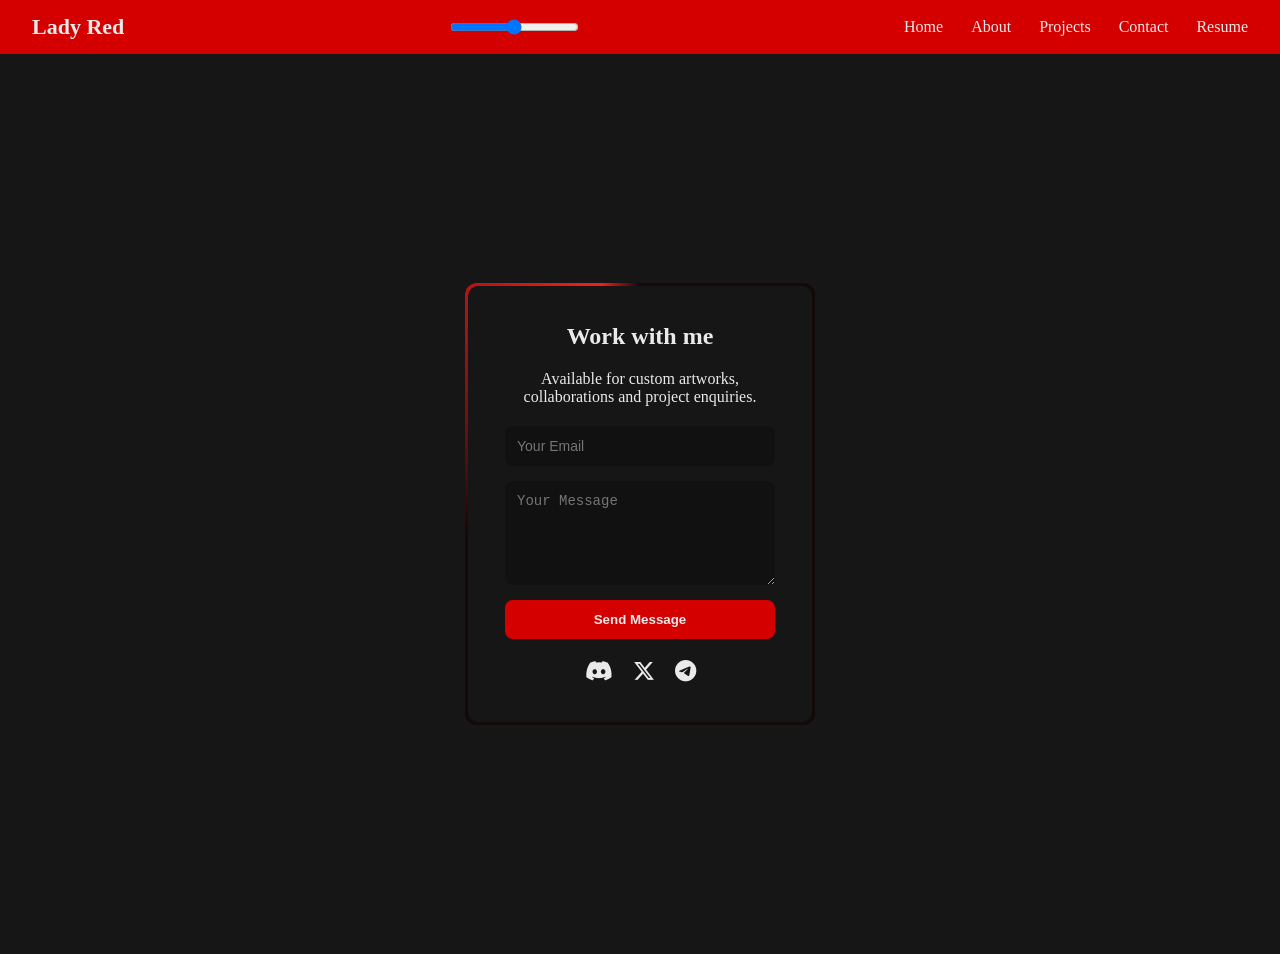
==== contact.html @ 758351e5 "Add projects page with fullscreen lightbox" ====
<!DOCTYPE html>
<html lang="en">

<head>
    <meta charset="UTF-8">
    <meta name="viewport" content="width=device-width, initial-scale=1.0">
    <title>Document</title>
    <link rel="stylesheet" href="style.css">
    <link rel="stylesheet" href="https://cdnjs.cloudflare.com/ajax/libs/font-awesome/6.5.0/css/all.min.css">
</head>

<body>

    <header class="navbar">
        <div class="logo">Lady Red</div>

        <div class="star-toggle" id="menuToggle">✦</div>
        <input type="range" min="0" max="100" value="50" id="themeSlider">

        <nav class="nav-menu" id="navMenu">
            <ul class="nav-links">
                <li><a href="index.html">Home</a></li>
                <li><a href="#about">About</a></li>
                <li><a href="projects.html">Projects</a></li>
                <li><a href="#contact">Contact</a></li>
                <li><a href="resume.pdf" download>Resume</a></li>
            </ul>
        </nav>
    </header>

    <section id="contact">
        <div class="contact-card">
            <h2>Work with me</h2>
            <p>Available for custom artworks, collaborations and project enquiries.</p>

            <form>
                <input type="email" placeholder="Your Email" required>

                <textarea placeholder="Your Message" rows="5" required></textarea>

                <button type="submit">Send Message</button>
            </form>
        

        <div class="socials">
            <a href="https://discord.gg/Lxdy_rxd"><i class="fa-brands fa-discord"></i></a>
            <a href="https://x.com/Lxdy_rxd"><i class="fa-brands fa-x-twitter"></i></a>
            <a href="https://t.me/Lxdy_rxd"><i class="fa-brands fa-telegram"></i></a>
        </div>

        </div>

    </section>

    <button id="scrollTopBtn" class="scroll-tab">↑</button>
    <script src="script.js"></script>

</body>

</html>
---- style.css ----
:root {
  --bg: #161616;
  --nav: #d40000;
  --accent: #ff1a1a;
  --text: #eaeaea;
}

* {
  margin: 0;
  padding: 0;
  box-sizing: border-box;
}

html,
body {
  overflow-x: hidden;
}

body {
  font-family: Georgia, serif;
  background: var(--bg);
  color: var(--text);
  transition: background-color 0.35s ease, color 0.35s ease;
}

.scroll-tab {
  display: none;
  position: fixed;
  bottom: 25px;
  right: 25px;

  width: 50px;
  height: 50px;
  border-radius: 50%;

  border: none;
  outline: none;

  background: #d40000;
  color: white;
  font-size: 22px;
  font-weight: bold;

  cursor: pointer;

  box-shadow: 0 4px 12px rgba(0, 0, 0, 0.2);

  transition: all 0.3s ease;
}

.navbar {
  position: sticky;
  top: 0;
  background: var(--nav);
  display: flex;
  align-items: center;
  justify-content: space-between;
  padding: 14px 32px;
  z-index: 1000;
}

.logo {
  font-size: 22px;
  font-weight: bold;
}

.nav-links {
  list-style: none;
  display: flex;
  gap: 28px;
}

.nav-links a {
  color: var(--text);
  text-decoration: none;
}

.star-toggle {
  position: fixed;
  top: 8px;
  right: 5px;
  font-size: 26px;
  cursor: pointer;
  z-index: 1001;

  display: none;

  transition: transform 0.4s ease, color 0.3s ease;
}

.star-toggle {
  position: fixed;
  top: 8px;
  right: 5px;
  font-size: 28px;
  cursor: pointer;
  z-index: 1001;

  display: none;
  /* hidden by default */
  transition: transform 0.4s ease, color 0.3s ease;
}

/* Spin animation */
.star-toggle.active {
  animation: spin 0.8s linear infinite;
}

@keyframes spin {
  from {
    transform: rotate(0deg);
  }

  to {
    transform: rotate(360deg);
  }
}

/* Show toggle only on small screens */
@media (max-width: 768px) {
  .star-toggle {
    display: block;
  }
}

.hero {
  min-height: calc(100vh - 70px);
  display: flex;
  align-items: center;
  justify-content: center;
  padding: 20px;
}

.hero-content {
  max-width: 650px;
  width: 100%;
}

.hero-intro {
  display: flex;
  flex-direction: column;
  align-items: center;
  text-align: center;
}

.hero-img {
  width: 180px;
  height: 180px;
  border-radius: 50%;
  object-fit: cover;
  border: 4px solid var(--nav);
  margin-bottom: 18px;
}

.hero h1 {
  font-size: 42px;
}

.hero p {
  font-size: 18px;
  margin-top: 6px;
  opacity: 0.85;
}

span {
 color: var(--nav); 
}

.slide-name {
  color: var(--nav);
  display: inline-block;
  opacity: 0;
  transform: translateX(20px);
  animation: slideIn 1s ease-out forwards;
  animation-delay: 0.4s;
}

@keyframes slideIn {
  to {
    opacity: 1;
    transform: translateX(0);
  }
}

.hero-buttons {
  margin-top: 28px;
  display: flex;
  justify-content: center;
  gap: 18px;
  flex-wrap: wrap;
}

.btn {
  padding: 12px 26px;
  border-radius: 30px;
  text-decoration: none;
  font-size: 15px;
}

.btn.primary {
  background: var(--nav);
  color: var(--text);
}

.btn.outline {
  border: 2px solid var(--nav);
  color: var(--text);
}

.section {
  min-height: 100vh;
  padding: 12px 12px;
}

@media (max-width: 768px) {

  .star-toggle {
    display: block;
  }

  .nav-menu {
    position: fixed;
    top: 0;
    right: -100%;
    width: 260px;
    height: 100vh;

    background: var(--nav);
    /* <-- use the same navbar color */

    display: flex;
    align-items: center;
    justify-content: center;

    transition: right 0.4s ease, background-color 0.35s ease;
  }

  .nav-menu.open {
    right: 0;
  }

  .nav-links {
    flex-direction: column;
    padding: 100px 30px;
    gap: 24px;
  }

  .nav-links a {
    color: white;
    text-decoration: none;
    font-size: 18px;
  }

  .hero {
    padding-top: 3px;
  }

  .hero-img {
    width: 200px;
    height: 200px;
    margin-bottom: 12px;
  }

  .hero h1 {
    font-size: 30px;
    line-height: 1.17;
    margin-bottom: 7px;
  }

  .hero p {
    font-size: 16px;
    margin-top: 6px;
  }

  .hero-buttons {
    margin-top: 26px;
  }
}

.heading {
  font-size: 48px;
  text-align: center;
  margin-bottom: 40px;
  font-weight: 800;
  letter-spacing: 1px;
}


@media (max-width: 1000px) {
  .masonry {
    grid-template-columns: repeat(2, 1fr);
  }
}

@media (max-width: 600px) {
  .masonry {
    grid-template-columns: repeat(2, 1fr);
    gap: 10px;
  }

}

.lightbox {
  position: fixed;
  top: 0;
  left: 0;
  width: 100%;
  height: 100%;
  background: rgba(0, 0, 0, 0.9);
  display: none;
  align-items: center;
  justify-content: center;
  z-index: 100;
  padding: 40px;
}

.lightbox.active{
display:flex;
}

.lightbox-content{
max-width:900px;
width:100%;
text-align:center;
}

.lightbox img{
width:100%;
max-height:70vh;
object-fit:contain;
margin-bottom:20px;
}

.lightbox-details{
color:white;
}

.close-lightbox{
position:absolute;
top:20px;
right:30px;
font-size:30px;
cursor:pointer;
color:white;
}

.lightbox img {
  max-width: 90%;
  max-height: 90%;
}

.projects-page .lightbox {
  position: fixed;
  top: 0;
  left: 0;
  width: 100%;
  height: 100%;
  background: rgba(0, 0, 0, 0.9);
  display: none;
  align-items: center;
  justify-content: center;
  z-index: 100;
}

.projects-page .lightbox img {
  max-width: 90%;
  max-height: 90vh;
  border-radius: 12px;
  box-shadow: 0 8px 30px rgba(0,0,0,0.5);
}

.projects-page .lightbox-content {
  display: flex;
  flex-direction: column;
  align-items: center;
  max-width: 90%;
  max-height: 90%;
  text-align: left;
  color: white;
}

.projects-page .lightbox-info {
  background: rgba(0,0,0,0.7);
  padding: 12px;
  margin-top: 12px;
  border-radius: 8px;
  width: 100%;
}

@media (max-width: 768px) {
  .projects-page .lightbox img {
    max-width: 95%;
    max-height: 70vh;
  }
}

.projects-page .lightbox-content {
  display: flex;
  flex-direction: column;
  align-items: center;
  max-width: 90%;
  max-height: 90%;
  text-align: left;
  color: white;
}

.projects-page .lightbox-info {
  background: rgba(0, 0, 0, 0.7);
  padding: 12px;
  margin-top: 12px;
  /* give space from image */
  border-radius: 8px;
  width: 100%;
  box-sizing: border-box;
}

.projects-page .lightbox-info h3,
.projects-page .lightbox-info span,
.projects-page .lightbox-info p {
  margin: 4px 0;
  color: #fff;
}

.masonry {
  display: grid;
  grid-template-columns: repeat(auto-fill, minmax(250px, 1fr));
  grid-auto-rows: 10px;
  gap: 15px;
}

@media (max-width: 1000px) {
  .masonry {
    grid-template-columns: repeat(2, 1fr);
  }
}

@media (max-width: 600px) {
  .masonry {
    grid-template-columns: repeat(2, 1fr);
    gap: 10px;
  }
}

.item {
  overflow: hidden;
  border-radius: 12px;
  display: grid;
  width: 100%;
  display: block;
}

.item img {
  max-width: 100%;
  height: 100%;
  display: block;
  object-fit: cover;
  border-radius: 12px;
  transition: transform 0.3s ease;
}

.item:hover img {
  transform: scale(1.05);
}

.item:nth-child(1) {
  grid-row: span 25;
}

.item:nth-child(15) {
  grid-row: span 15;
}

.item:nth-child(25) {
  grid-row: span 20;
}

.item:nth-child(21) {
  grid-row: span 10;
}

.item:nth-child(19) {
  grid-row: span 25;
}

.item:nth-child(11) {
  grid-row: span 15;
}

.item:nth-child(2) {
  grid-row: span 20;
}

.item:nth-child(20) {
  grid-row: span 10;
}

.item:nth-child(12) {
  grid-row: span 25;
}

.item:nth-child(5) {
  grid-row: span 15;
}

.item:nth-child(9) {
  grid-row: span 20;
}

.item:nth-child(24) {
  grid-row: span 10;
}

.item:nth-child(14) {
  grid-row: span 25;
}

.item:nth-child(4) {
  grid-row: span 15;
}

.item:nth-child(17) {
  grid-row: span 20;
}

.item:nth-child(7) {
  grid-row: span 10;
}

.item:nth-child(23) {
  grid-row: span 25;
}

.item:nth-child(29) {
  grid-row: span 15;
}

.item:nth-child(27) {
  grid-row: span 20;
}

.item:nth-child(18) {
  grid-row: span 10;
}

.item:nth-child(6) {
  grid-row: span 25;
}

.item:nth-child(22) {
  grid-row: span 15;
}

.item:nth-child(26) {
  grid-row: span 20;
}

.item:nth-child(30) {
  grid-row: span 10;
}

.item:nth-child(10) {
  grid-row: span 25;
}

.item:nth-child(16) {
  grid-row: span 15;
}

.item:nth-child(13) {
  grid-row: span 20;
}

.item:nth-child(28) {
  grid-row: span 10;
}

.item:nth-child(3) {
  grid-row: span 25;
}

.item:nth-child(8) {
  grid-row: span 15;
}

.card {
  position: relative;
  overflow: hidden;
  border-radius: 12px;
  display: flex;
  flex-direction: column;
  height: 100%;
}

.expand-btn{
position:absolute;
top:10px;
right:10px;
background:rgba(0,0,0,0.6);
color:white;
border:none;
padding:6px 10px;
font-size:18px;
cursor:pointer;
border-radius:6px;
opacity:0;
transition:0.3s;
}

.card:hover .expand-btn{
opacity:1;
}

.card img {
  width: 100%;
  height: 100%;
  object-fit: cover;
  display: block;
  border-radius: 12px;
  transition: transform 0.35s ease, filter 0.35s ease;
}

.card:hover img {
  transform: scale(1.05);
  filter: brightness(1.1);
}

.card-info {
  position: absolute;
  bottom: 0;
  left: 0;
  width: 100%;
  padding: 15px;
  background: linear-gradient(transparent, rgba(0, 0, 0, 0.85));
  color: white;
  opacity: 0;
  transform: translateY(20px);
  transition: all 0.3s ease;
}

.card:hover .card-info {
  opacity: 1;
  transform: translateY(0);
}

.card-info h3 {
  font-size: 18px;
  margin: 0;
}

.card-info .meta {
  display: block;
  font-size: 12px;
  color: #aaa;
  margin: 4px 0 6px;
}

.card-info p {
  font-size: 13px;
  margin: 0;
  color: #ccc;
}

.about-section {
  padding: 80px 10%;
}

.about-title {
  font-size: 4rem;
  color: #D40000;
  margin-bottom: 20px;
}

.about-intro {
  font-size: 1.8rem;
  line-height: 1.9;
  margin-bottom: 40px;
}

.about-stats {
  display: flex;
  gap: 50px;
  margin-bottom: 40px;
  align-items: center;
  justify-content: center;
}

.stat-card {
  padding: 20px 25px;
  border-radius: 12px;
  font-size: 1.4rem;
  text-align: center;
  width: 150px;
  font-weight: bold;
}

.stat-card span {
  color: #D40000;
  font-size: 3rem;
  display: block;
}

.styled-list {
  padding-left: 0;
  font-size: 1.6rem;
  margin-bottom: 40px;
}

.styled-list li {
  position: relative;
  padding-left: 35px;
  margin-bottom: 15px;
}

.styled-list li::before {
  position: absolute;
  left: 0;
  top: 0;
  width: 24px;
  height: 24px;
  
}

.about-grid {
  display: flex;
  gap: 40px;
  flex-wrap: wrap;
}

.about-card {
  padding: 30px;
  border-radius: 12px;
  flex: 1;
  min-width: 250px;
}

.about-card h3 {
  font-size: 2rem;
  color: #D40000;
  margin-bottom: 20px;
}

#contact{
    min-height:100vh;
    display:flex;
    flex-direction:column;
    align-items:center;
    justify-content:center;
    gap:40px;
}

.contact-card{
    position: relative;
    background: var(--bg);
    padding:40px;
    border-radius:12px;
    width:350px;
    color: var(--text);
    overflow: hidden;
}

.contact-card > *{
    position: relative;
    z-index: 2;
}

.contact-card::before{
    content:"";
    position:absolute;
    inset:-3px;
    border-radius:14px;

 background: conic-gradient(
    transparent 0deg,
    transparent 260deg,
    var(--accent) 350deg,
    transparent 360deg
);

    animation: spinBorder 5s linear infinite;
}

.contact-card::after{
    content:"";
    position:absolute;
    inset:3px;
    background: var(--bg);
    border-radius:10px; 
}

@keyframes spinBorder{
    from{
        transform: rotate(0deg);
    }
    to{
        transform: rotate(360deg);
    }
}

.contact-card h2{
    text-align:center;
    margin-bottom:20px;
}

.contact-card p{
  text-align: center;
  margin-bottom: 20px;
}

.contact-card form{
    display:flex;
    flex-direction:column;
    gap:15px;
}

.contact-card input,
.contact-card textarea{
    padding:12px;
    border:none;
    border-radius:8px;
    background: rgba(0,0,0,0.25);
    color: var(--text);
    font-size:14px;
}

.contact-card input:focus,
.contact-card textarea:focus{
    outline:2px solid var(--accent);
}

.contact-card button{
    padding:12px;
    border:none;
    border-radius:8px;
    background: var(--nav);
    color: var(--text);
    font-weight:bold;
    cursor:pointer;
}

.contact-card button:hover{
    background: var(--accent);
}

.contact-card{
    backdrop-filter: blur(6px);
    background: #140909;
}

.socials{
    display:flex;
    justify-content:center;
    gap:20px;
    margin-top:20px;
}

.socials a{
    font-size:22px;
    color:var(--text);
    transition:0.3s;
}

.socials a:hover{
    color:var(--accent);
    transform:scale(1.2);
}
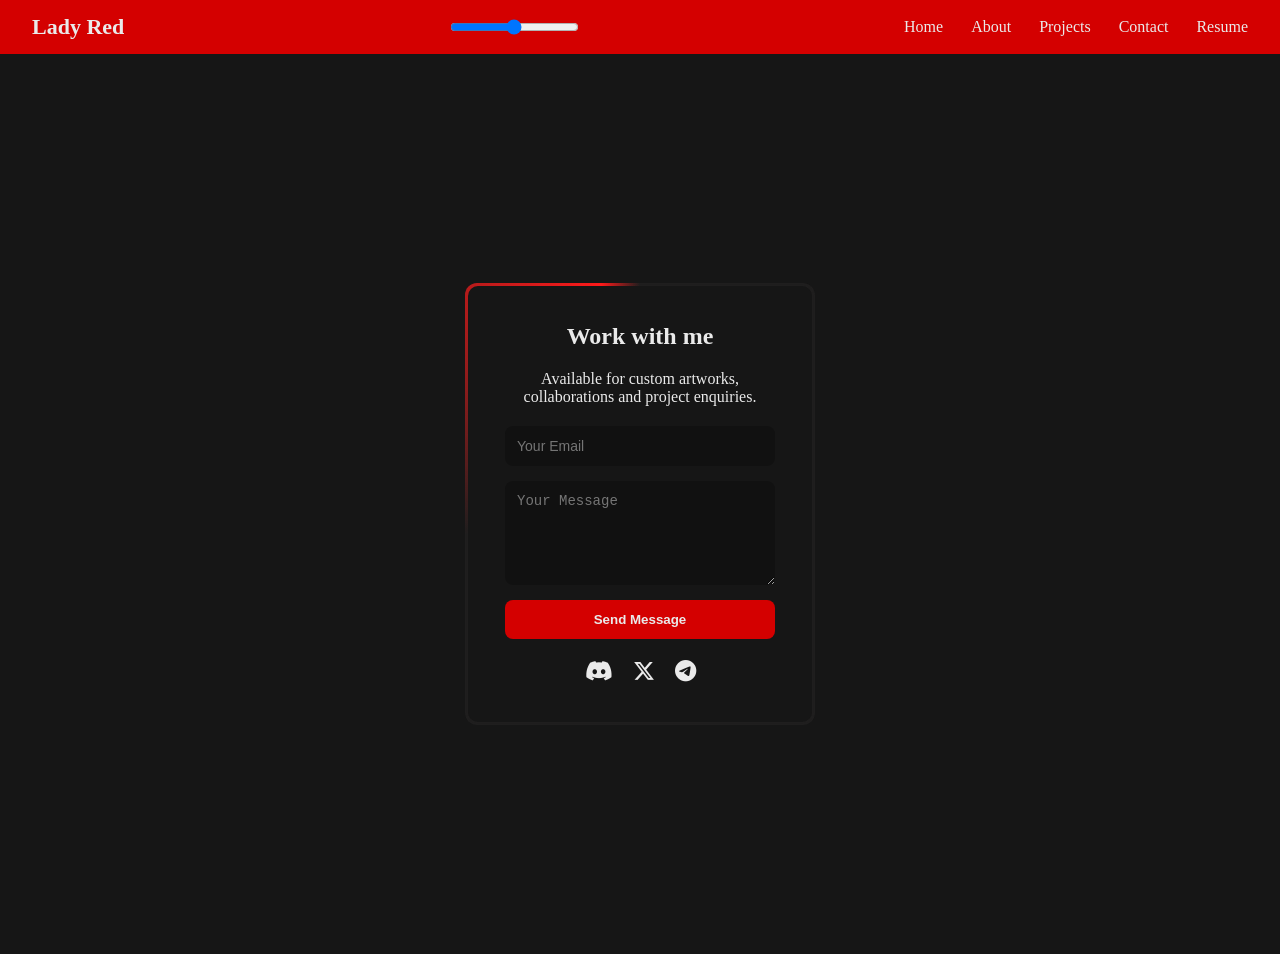
==== commit 8090305b: "Add projects page with fullscreen lightbox" ====
--- a/contact.html
+++ b/contact.html
@@ -34,9 +34,9 @@
             <p>Available for custom artworks, collaborations and project enquiries.</p>
 
             <form>
-                <input type="email" placeholder="Your Email" required>
+                <input type="email" name="email" placeholder="Your Email" required>
 
-                <textarea placeholder="Your Message" rows="5" required></textarea>
+                <textarea placeholder="Your Message" name="Message" rows="5" required></textarea>
 
                 <button type="submit">Send Message</button>
             </form>
--- a/style.css
+++ b/style.css
@@ -116,24 +116,51 @@
   }
 }
 
-/* Show toggle only on small screens */
 @media (max-width: 768px) {
   .star-toggle {
     display: block;
   }
 }
-
 .hero {
   min-height: calc(100vh - 70px);
   display: flex;
   align-items: center;
   justify-content: center;
-  padding: 20px;
+  padding: 40px 20px;
+  background: var(--bg);
+  color: var(--text);
+  overflow: hidden;
+  position: relative;
+}
+
+.hero::before {
+  content: "";
+  position: absolute;
+  top: -50%;
+  left: -50%;
+  width: 200%;
+  height: 200%;
+  background: var(--bg);
+  animation: floatBg 15s linear infinite;
+  z-index: 0;
+}
+
+@keyframes floatBg {
+  0% { transform: rotate(0deg) translate(0,0); }
+  50% { transform: rotate(180deg) translate(30px, -30px); }
+  100% { transform: rotate(360deg) translate(0,0); }
 }
 
 .hero-content {
-  max-width: 650px;
+  position: relative;
+  z-index: 1;
+  max-width: 750px;
   width: 100%;
+  display: flex;
+  flex-direction: column;
+  align-items: center;
+  gap: 25px;
+  animation: fadeInUp 1s ease-out;
 }
 
 .hero-intro {
@@ -141,6 +168,7 @@
   flex-direction: column;
   align-items: center;
   text-align: center;
+  gap: 15px;
 }
 
 .hero-img {
@@ -149,62 +177,117 @@
   border-radius: 50%;
   object-fit: cover;
   border: 4px solid var(--nav);
-  margin-bottom: 18px;
+  box-shadow: 0 12px 40px rgba(212, 0, 0, 0.5);
+  transition: transform 0.5s ease, box-shadow 0.5s ease;
+  animation: floatImg 4s ease-in-out infinite;
+}
+
+.hero-img:hover {
+  transform: scale(1.1) rotate(-3deg);
+  box-shadow: 0 16px 50px rgba(212, 0, 0, 0.7);
+}
+
+@keyframes floatImg {
+  0%, 100% { transform: translateY(0); }
+  50% { transform: translateY(-10px); }
 }
 
 .hero h1 {
-  font-size: 42px;
+  font-size: 40px;
+  font-weight: 700;
+  line-height: 1.2;
+  color: var(--text); 
+  margin-bottom: 12px;
+}
+
+.slide-name {
+  font-size: 48px; 
+  font-weight: 800;
+  color: var(--nav);
+}
+
+.hero h3 {
+  font-weight: 900;
+  font-size: 20px;
+  opacity: 0.9;
+  margin-bottom: 5px;
+}
+
+.hero h3 span {
+  color: var(--accent);
+  font-weight: 900;
+  font-size: 25px;
 }
 
 .hero p {
   font-size: 18px;
-  margin-top: 6px;
+  margin-top: 10px;
+  max-width: 600px;
   opacity: 0.85;
-}
-
-span {
- color: var(--nav); 
-}
-
-.slide-name {
-  color: var(--nav);
-  display: inline-block;
-  opacity: 0;
-  transform: translateX(20px);
-  animation: slideIn 1s ease-out forwards;
-  animation-delay: 0.4s;
-}
-
-@keyframes slideIn {
-  to {
-    opacity: 1;
-    transform: translateX(0);
-  }
+  line-height: 1.5;
 }
 
 .hero-buttons {
-  margin-top: 28px;
   display: flex;
   justify-content: center;
-  gap: 18px;
-  flex-wrap: wrap;
-}
-
-.btn {
-  padding: 12px 26px;
-  border-radius: 30px;
+  align-items: center;
+  gap: 20px;
+  flex-wrap: nowrap;
+}
+
+.hero-buttons .btn {
+  padding: 14px 32px;
+  font-weight: 700;
+  border-radius: 50px;
   text-decoration: none;
-  font-size: 15px;
+  letter-spacing: 1px;
+  transition: all 0.3s ease, transform 0.2s ease;
+  box-shadow: 0 4px 20px rgba(212,0,0,0.4);
 }
 
 .btn.primary {
+  background: linear-gradient(45deg, #d40000, #ff1a1a);
+  color: #fff;
+}
+
+.btn.primary:hover {
+  background: linear-gradient(45deg, #ff1a1a, #d40000);
+  transform: translateY(-3px) scale(1.05);
+  box-shadow: 0 8px 25px rgba(255,26,26,0.6);
+}
+
+.btn.outline {
+  border: 2px solid var(--nav);
+  color: var(--nav);
+  background: transparent;
+}
+
+.btn.outline:hover {
   background: var(--nav);
   color: var(--text);
-}
-
-.btn.outline {
-  border: 2px solid var(--nav);
-  color: var(--text);
+  transform: translateY(-3px) scale(1.05);
+  box-shadow: 0 8px 25px rgba(212,0,0,0.5);
+}
+
+/* Animation */
+@keyframes fadeInUp {
+  0% { opacity: 0; transform: translateY(20px); }
+  100% { opacity: 1; transform: translateY(0); }
+}
+
+/* Responsive */
+@media (max-width: 768px) {
+  .hero h1 { font-size: 38px; }
+  .hero h3 { font-size: 18px; }
+  .hero p { font-size: 16px; }
+  .hero-buttons { gap: 15px; }
+}
+
+@media (max-width: 480px) {
+  .hero h1 { font-size: 28px; }
+  .hero h3 { font-size: 16px; }
+  .hero p { font-size: 14px; }
+  .hero-buttons { gap: 12px; justify-content: center; }
 }
 
 .section {
@@ -246,37 +329,11 @@
   }
 
   .nav-links a {
-    color: white;
+    color: var(--text);
     text-decoration: none;
     font-size: 18px;
   }
-
-  .hero {
-    padding-top: 3px;
-  }
-
-  .hero-img {
-    width: 200px;
-    height: 200px;
-    margin-bottom: 12px;
-  }
-
-  .hero h1 {
-    font-size: 30px;
-    line-height: 1.17;
-    margin-bottom: 7px;
-  }
-
-  .hero p {
-    font-size: 16px;
-    margin-top: 6px;
-  }
-
-  .hero-buttons {
-    margin-top: 26px;
-  }
-}
-
+}
 .heading {
   font-size: 48px;
   text-align: center;
@@ -306,7 +363,7 @@
   left: 0;
   width: 100%;
   height: 100%;
-  background: rgba(0, 0, 0, 0.9);
+  background: var(--bg);
   display: none;
   align-items: center;
   justify-content: center;
@@ -322,6 +379,7 @@
 max-width:900px;
 width:100%;
 text-align:center;
+justify-content: center;
 }
 
 .lightbox img{
@@ -337,11 +395,11 @@
 
 .close-lightbox{
 position:absolute;
-top:20px;
-right:30px;
-font-size:30px;
+top:10px;
+right:12px;
+font-size:26px;
 cursor:pointer;
-color:white;
+color:var(--accent);
 }
 
 .lightbox img {
@@ -349,68 +407,69 @@
   max-height: 90%;
 }
 
-.projects-page .lightbox {
-  position: fixed;
-  top: 0;
-  left: 0;
-  width: 100%;
-  height: 100%;
-  background: rgba(0, 0, 0, 0.9);
-  display: none;
-  align-items: center;
-  justify-content: center;
-  z-index: 100;
-}
-
-.projects-page .lightbox img {
-  max-width: 90%;
-  max-height: 90vh;
-  border-radius: 12px;
-  box-shadow: 0 8px 30px rgba(0,0,0,0.5);
-}
-
-.projects-page .lightbox-content {
+.projects-lightbox{
+  position:fixed;
+  inset:0;
+  background:var(--bg);
+  display:none;
+  align-items:center;
+  justify-content:center;
+  z-index:1000;
+}
+
+.projects-lightbox.active{
+  display:flex;
+}
+
+.lightbox-content{
+  display:flex;
+  flex-direction:column;
+  align-items:center;
+}
+
+.projects-lightbox img{
+  max-width:90vw;
+  max-height:70vh;
+  width:auto;
+  height:auto;
+  object-fit:contain;
+  border-radius:12px;
+}
+
+.lightbox-info{
+  width:100%;
+  max-width:90vw;
+  background:color-mix(in srgb, var(--bg) 85%, black);
+  padding:12px;
+  margin-top:12px;
+  border-radius:8px;
+  color:var(--text);
+  box-sizing:border-box;
+}
+
+@media (max-width: 768px) {
+  .projects-lightbox img {
+    max-width: 95%;
+    max-height: 70vh;
+  }
+}
+
+.lightbox-content {
   display: flex;
   flex-direction: column;
   align-items: center;
   max-width: 90%;
   max-height: 90%;
   text-align: left;
-  color: white;
-}
-
-.projects-page .lightbox-info {
-  background: rgba(0,0,0,0.7);
+  color: var(--text);
+}
+
+.lightbox-info {
+  background: var(--bg);
   padding: 12px;
   margin-top: 12px;
   border-radius: 8px;
   width: 100%;
-}
-
-@media (max-width: 768px) {
-  .projects-page .lightbox img {
-    max-width: 95%;
-    max-height: 70vh;
-  }
-}
-
-.projects-page .lightbox-content {
-  display: flex;
-  flex-direction: column;
-  align-items: center;
-  max-width: 90%;
-  max-height: 90%;
-  text-align: left;
-  color: white;
-}
-
-.projects-page .lightbox-info {
-  background: rgba(0, 0, 0, 0.7);
-  padding: 12px;
-  margin-top: 12px;
-  /* give space from image */
-  border-radius: 8px;
-  width: 100%;
   box-sizing: border-box;
 }
 
@@ -418,7 +477,7 @@
 .projects-page .lightbox-info span,
 .projects-page .lightbox-info p {
   margin: 4px 0;
-  color: #fff;
+  color: var(--text);
 }
 
 .masonry {
@@ -843,7 +902,7 @@
 
 .contact-card{
     backdrop-filter: blur(6px);
-    background: #140909;
+    background: #80777715;
 }
 
 .socials{
@@ -864,3 +923,32 @@
     transform:scale(1.2);
 }
 
+@media (max-width: 992px) {
+  .contact-section {
+    flex-direction: column;
+    gap: 30px;
+  }
+
+  .contact-info, .contact-form {
+    width: 100%;
+  }
+}
+
+@media (max-width: 600px) {
+  .contact-section {
+    padding: 20px 15px;
+  }
+
+  .contact-form input,
+  .contact-form textarea,
+  .contact-form button {
+    padding: 10px;
+    font-size: 14px;
+  }
+
+  .contact-info h2 {
+    font-size: 20px;
+  }
+}
+
+
